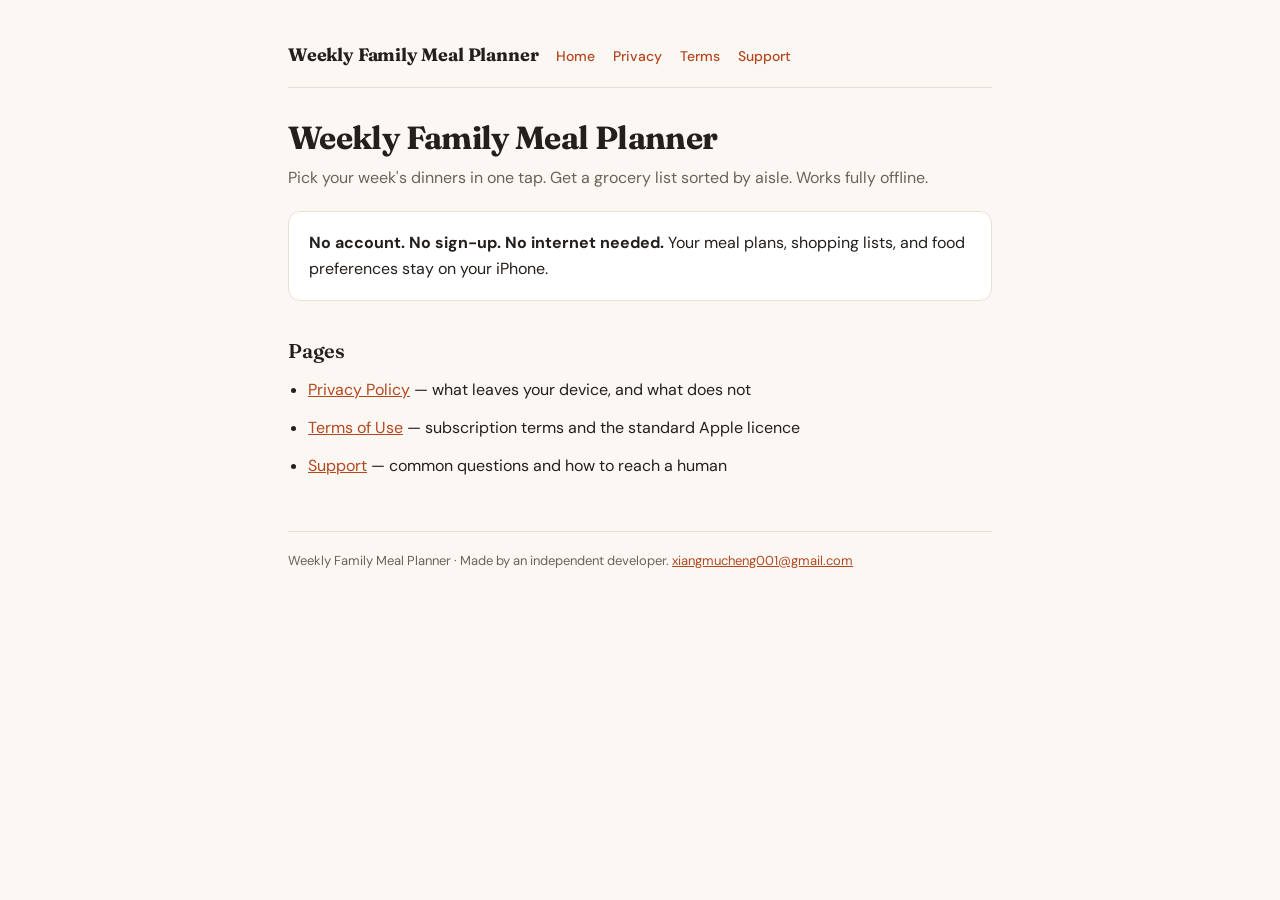
==== index.html @ 5831478e "Legal pages for Weekly Family Meal Planner" ====
<!DOCTYPE html><html lang="en"><head><meta charset="utf-8">
<meta name="viewport" content="width=device-width, initial-scale=1">
<title>Weekly Family Meal Planner</title>
<link rel="preconnect" href="https://fonts.googleapis.com"><link rel="preconnect" href="https://fonts.gstatic.com" crossorigin>
<link href="https://fonts.googleapis.com/css2?family=Fraunces:opsz,wght@9..144,600;9..144,700&family=DM+Sans:opsz,wght@9..40,400;9..40,500;9..40,700&display=swap" rel="stylesheet">
<link rel="stylesheet" href="_style.css"></head><body><div class="wrap">
<nav><span class="brand">Weekly Family Meal Planner</span>
<a href="index.html">Home</a><a href="privacy.html">Privacy</a><a href="terms.html">Terms</a><a href="support.html">Support</a></nav>
<h1>Weekly Family Meal Planner</h1>
<p class="lede">Pick your week's dinners in one tap. Get a grocery list sorted by aisle. Works fully offline.</p>
<div class="card">
<p><strong>No account. No sign-up. No internet needed.</strong> Your meal plans, shopping lists, and food preferences stay on your iPhone.</p>
</div>
<h2>Pages</h2>
<ul><li><a href="privacy.html">Privacy Policy</a> — what leaves your device, and what does not</li>
<li><a href="terms.html">Terms of Use</a> — subscription terms and the standard Apple licence</li>
<li><a href="support.html">Support</a> — common questions and how to reach a human</li></ul>
<footer>Weekly Family Meal Planner · Made by an independent developer.
<a href="mailto:xiangmucheng001@gmail.com">xiangmucheng001@gmail.com</a></footer>
</div></body></html>
---- _style.css ----
:root{--bg:#FBF8F4;--surface:#FFFFFF;--ink:#231F1C;--muted:#6B625B;--accent:#B4471F;--accent2:#1F4D3D;--line:#E7E0D6}
@media (prefers-color-scheme:dark){:root{--bg:#17150F;--surface:#211E17;--ink:#F2EDE4;--muted:#A29A8D;--accent:#E8825A;--accent2:#6FBF9B;--line:#332E25}}
*{box-sizing:border-box;margin:0;padding:0}
body{background:var(--bg);color:var(--ink);font-family:'DM Sans',-apple-system,system-ui,sans-serif;
 line-height:1.62;padding:40px 20px 80px;-webkit-font-smoothing:antialiased}
.wrap{max-width:44rem;margin:0 auto}
nav{display:flex;gap:18px;align-items:baseline;flex-wrap:wrap;padding-bottom:18px;border-bottom:1px solid var(--line);margin-bottom:32px}
nav .brand{font-family:'Fraunces',Georgia,serif;font-weight:700;font-size:18px;letter-spacing:-.01em}
nav a{color:var(--accent);text-decoration:none;font-size:14px;font-weight:500}
nav a:hover{text-decoration:underline}
h1{font-family:'Fraunces',Georgia,serif;font-size:32px;font-weight:700;letter-spacing:-.02em;line-height:1.15;margin-bottom:8px}
h2{font-family:'Fraunces',Georgia,serif;font-size:20px;font-weight:600;margin:34px 0 10px}
p,li{font-size:16px;color:var(--ink);margin-bottom:12px}
ul{padding-left:20px}
.lede{color:var(--muted);font-size:16px;margin-bottom:6px}
.updated{color:var(--muted);font-size:13px;margin-top:2px}
.card{background:var(--surface);border:1px solid var(--line);border-radius:12px;padding:18px 20px;margin:20px 0}
.card p:last-child,.card li:last-child{margin-bottom:0}
strong{font-weight:700}
a{color:var(--accent)}
code{font-family:ui-monospace,Menlo,monospace;font-size:14px;background:var(--surface);border:1px solid var(--line);border-radius:5px;padding:1px 6px}
footer{margin-top:52px;padding-top:18px;border-top:1px solid var(--line);color:var(--muted);font-size:13px}
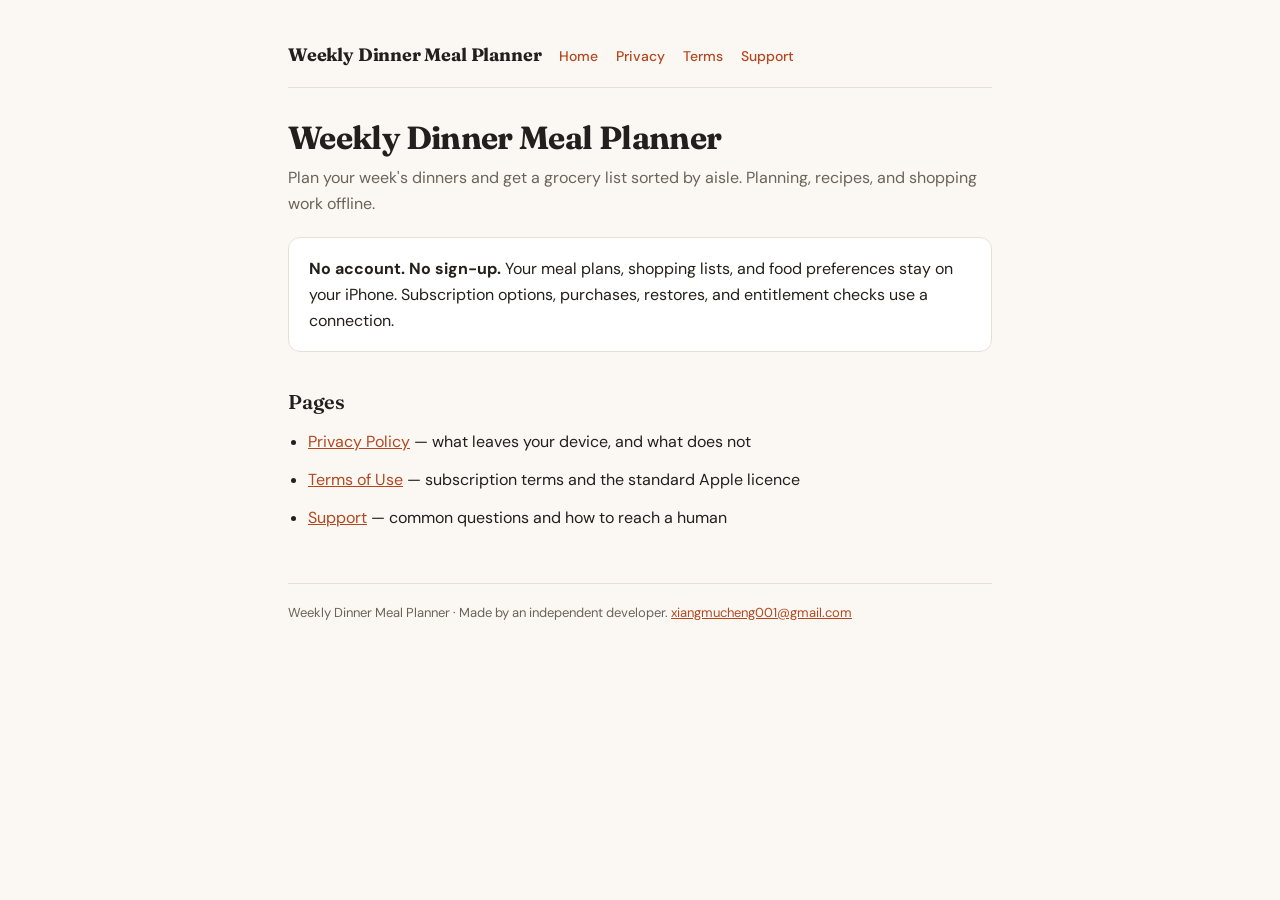
==== commit 8404cac0: "fix: align legal copy with release metadata" ====
--- a/index.html
+++ b/index.html
@@ -1,20 +1,20 @@
 <!DOCTYPE html><html lang="en"><head><meta charset="utf-8">
 <meta name="viewport" content="width=device-width, initial-scale=1">
-<title>Weekly Family Meal Planner</title>
+<title>Weekly Dinner Meal Planner</title>
 <link rel="preconnect" href="https://fonts.googleapis.com"><link rel="preconnect" href="https://fonts.gstatic.com" crossorigin>
 <link href="https://fonts.googleapis.com/css2?family=Fraunces:opsz,wght@9..144,600;9..144,700&family=DM+Sans:opsz,wght@9..40,400;9..40,500;9..40,700&display=swap" rel="stylesheet">
-<link rel="stylesheet" href="_style.css"></head><body><div class="wrap">
-<nav><span class="brand">Weekly Family Meal Planner</span>
+<link rel="stylesheet" href="style.css"></head><body><div class="wrap">
+<nav><span class="brand">Weekly Dinner Meal Planner</span>
 <a href="index.html">Home</a><a href="privacy.html">Privacy</a><a href="terms.html">Terms</a><a href="support.html">Support</a></nav>
-<h1>Weekly Family Meal Planner</h1>
-<p class="lede">Pick your week's dinners in one tap. Get a grocery list sorted by aisle. Works fully offline.</p>
+<h1>Weekly Dinner Meal Planner</h1>
+<p class="lede">Plan your week's dinners and get a grocery list sorted by aisle. Planning, recipes, and shopping work offline.</p>
 <div class="card">
-<p><strong>No account. No sign-up. No internet needed.</strong> Your meal plans, shopping lists, and food preferences stay on your iPhone.</p>
+<p><strong>No account. No sign-up.</strong> Your meal plans, shopping lists, and food preferences stay on your iPhone. Subscription options, purchases, restores, and entitlement checks use a connection.</p>
 </div>
 <h2>Pages</h2>
 <ul><li><a href="privacy.html">Privacy Policy</a> — what leaves your device, and what does not</li>
 <li><a href="terms.html">Terms of Use</a> — subscription terms and the standard Apple licence</li>
 <li><a href="support.html">Support</a> — common questions and how to reach a human</li></ul>
-<footer>Weekly Family Meal Planner · Made by an independent developer.
+<footer>Weekly Dinner Meal Planner · Made by an independent developer.
 <a href="mailto:xiangmucheng001@gmail.com">xiangmucheng001@gmail.com</a></footer>
 </div></body></html>
--- a/style.css
+++ b/style.css
@@ -0,0 +1,22 @@
+:root{--bg:#FBF8F4;--surface:#FFFFFF;--ink:#231F1C;--muted:#6B625B;--accent:#B4471F;--accent2:#1F4D3D;--line:#E7E0D6}
+@media (prefers-color-scheme:dark){:root{--bg:#17150F;--surface:#211E17;--ink:#F2EDE4;--muted:#A29A8D;--accent:#E8825A;--accent2:#6FBF9B;--line:#332E25}}
+*{box-sizing:border-box;margin:0;padding:0}
+body{background:var(--bg);color:var(--ink);font-family:'DM Sans',-apple-system,system-ui,sans-serif;
+ line-height:1.62;padding:40px 20px 80px;-webkit-font-smoothing:antialiased}
+.wrap{max-width:44rem;margin:0 auto}
+nav{display:flex;gap:18px;align-items:baseline;flex-wrap:wrap;padding-bottom:18px;border-bottom:1px solid var(--line);margin-bottom:32px}
+nav .brand{font-family:'Fraunces',Georgia,serif;font-weight:700;font-size:18px;letter-spacing:-.01em}
+nav a{color:var(--accent);text-decoration:none;font-size:14px;font-weight:500}
+nav a:hover{text-decoration:underline}
+h1{font-family:'Fraunces',Georgia,serif;font-size:32px;font-weight:700;letter-spacing:-.02em;line-height:1.15;margin-bottom:8px}
+h2{font-family:'Fraunces',Georgia,serif;font-size:20px;font-weight:600;margin:34px 0 10px}
+p,li{font-size:16px;color:var(--ink);margin-bottom:12px}
+ul{padding-left:20px}
+.lede{color:var(--muted);font-size:16px;margin-bottom:6px}
+.updated{color:var(--muted);font-size:13px;margin-top:2px}
+.card{background:var(--surface);border:1px solid var(--line);border-radius:12px;padding:18px 20px;margin:20px 0}
+.card p:last-child,.card li:last-child{margin-bottom:0}
+strong{font-weight:700}
+a{color:var(--accent)}
+code{font-family:ui-monospace,Menlo,monospace;font-size:14px;background:var(--surface);border:1px solid var(--line);border-radius:5px;padding:1px 6px}
+footer{margin-top:52px;padding-top:18px;border-top:1px solid var(--line);color:var(--muted);font-size:13px}
